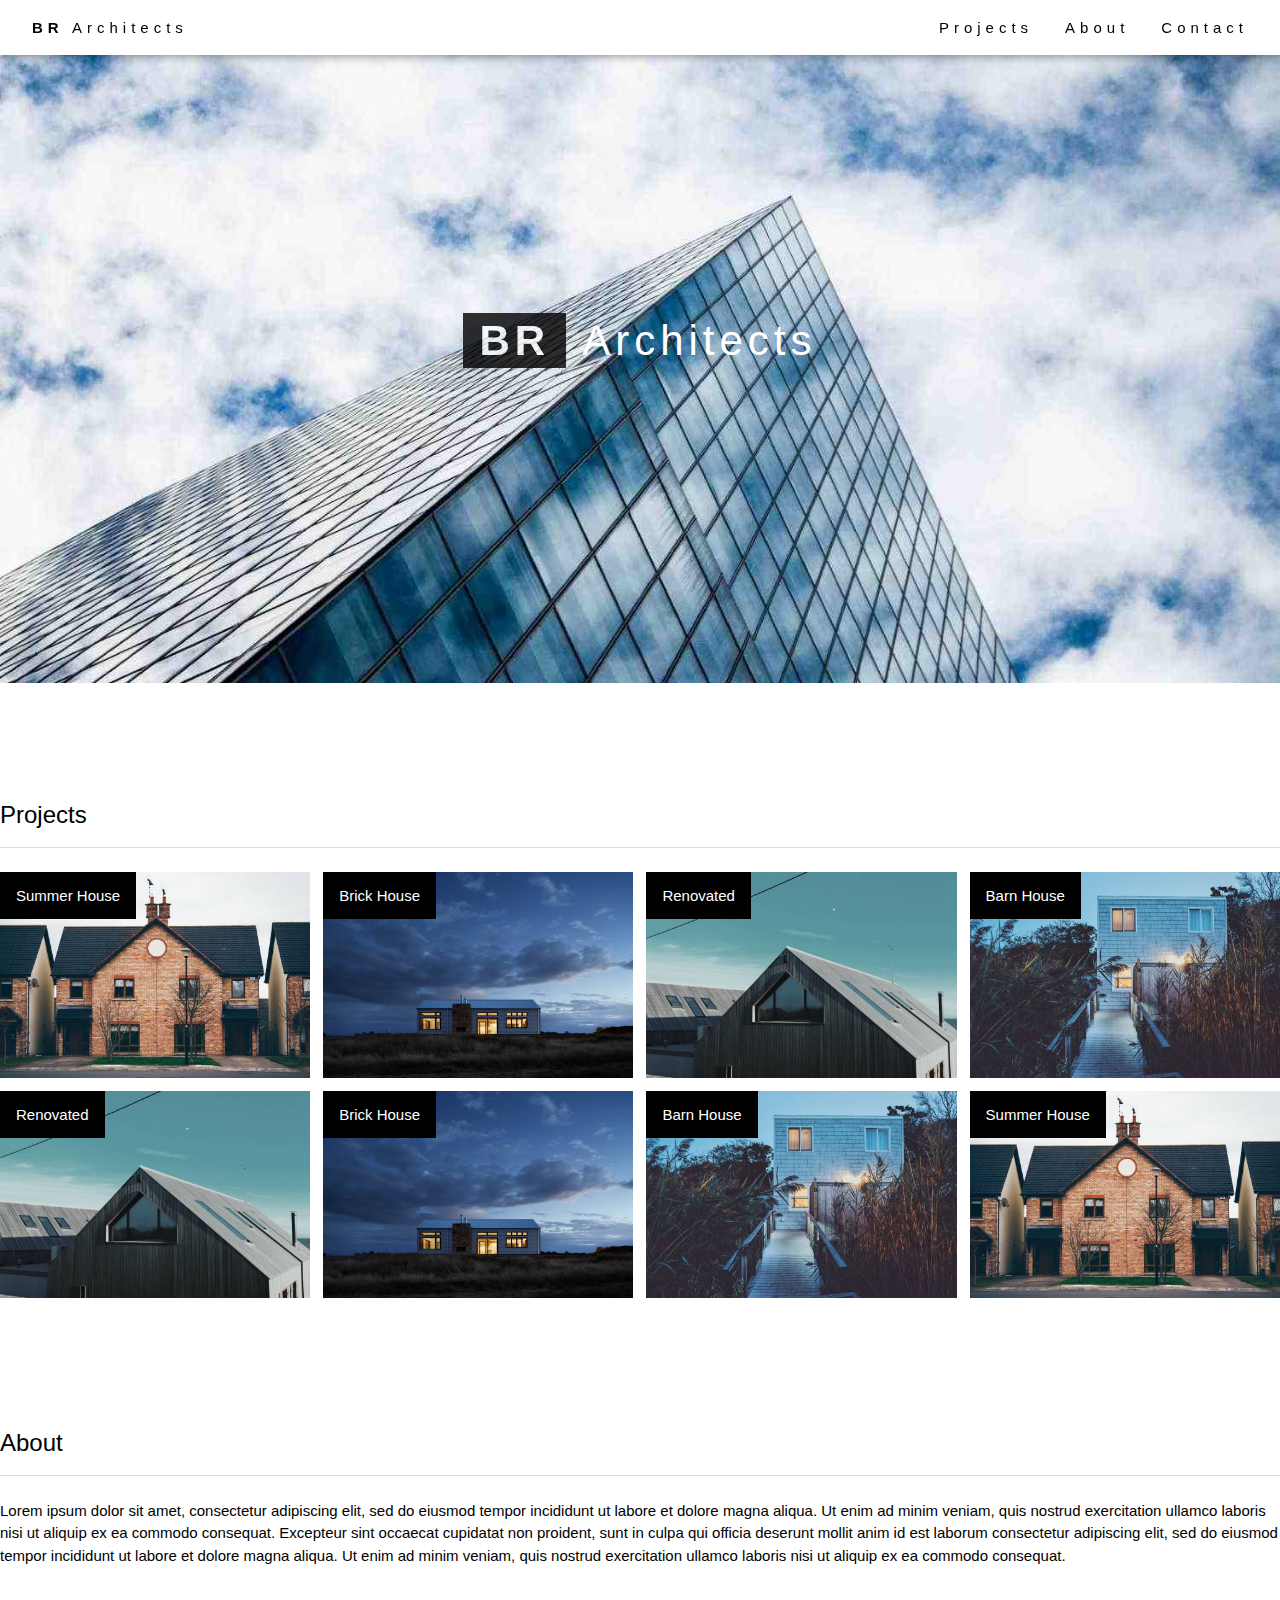
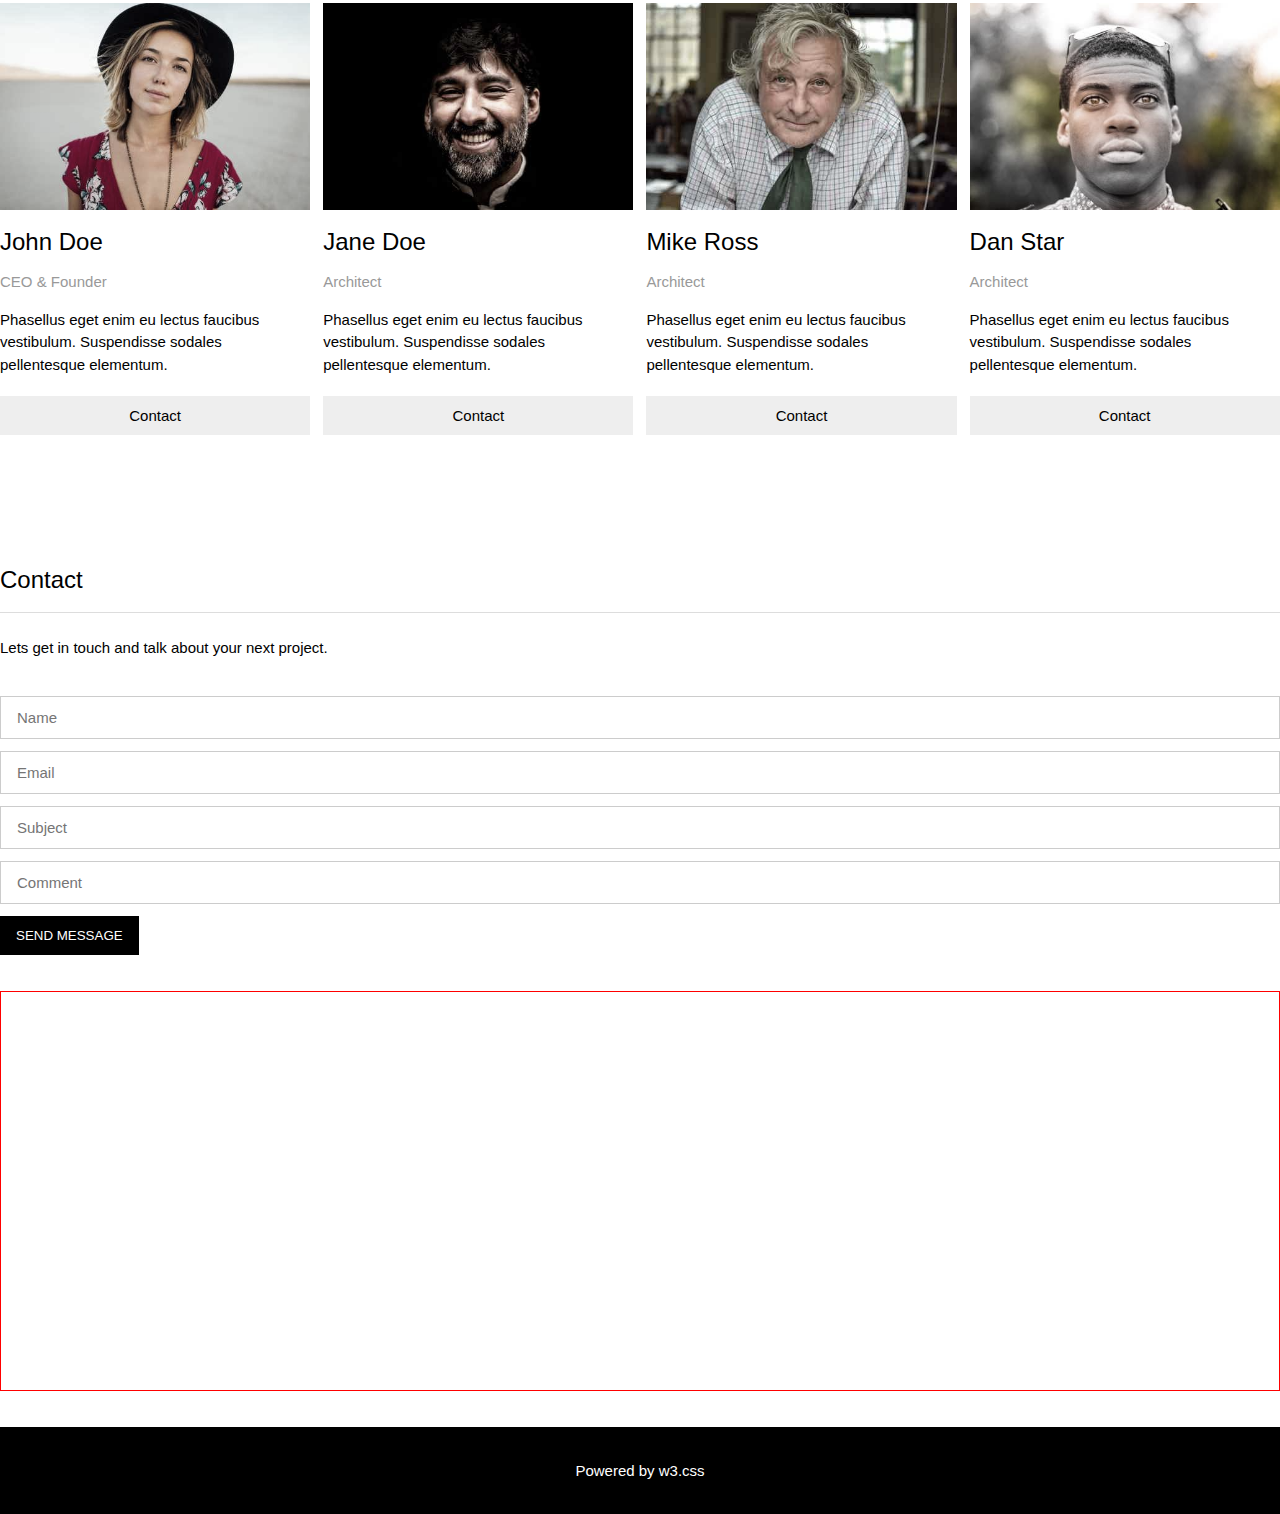
==== public/html/index.html @ 5e9d5acf "firebase 배포완료" ====
<!DOCTYPE html>
<html lang="ko">
<head>
	<meta charset="UTF-8">
	<meta http-equiv="X-UA-Compatible" content="IE=edge">
	<meta name="viewport" content="width=device-width, initial-scale=1.0">
	<title>BR Architects</title>
	<link rel="stylesheet" href="../css/all.min.css">
	<link rel="stylesheet" href="../css/base.css">
	<link rel="stylesheet" href="../css/common.css">
	<link rel="stylesheet" href="../css/index.css">
</head>
<body>
	<!-- header.header-wrapper -->
	<header class="header-wrapper">
		<h1 class="logo">
			<a href="#" class="navi"><strong>BR</strong> Architects</a>
		</h1>
		<nav class="navi-wrap">
			<a href="#" class="navi">Projects</a>
			<a href="#" class="navi">About</a>
			<a href="#" class="navi">Contact</a>
		</nav>
	</header>

	<!-- section.main-wrapper -->
	<section class="main-wrapper">
		<div class="wrapper">
			<img src="../img/architect.jpg" alt="main" class="w100">
			<div class="title-wrap">
				<h2 class="title">
					<span>BR</span>Architects
				</h2>
			</div>
		</div>
	</section>

	<!-- section.prj-wrapper -->
	<section class="prj-wrapper">
		<div class="wrapper">
			<h3 class="title">Projects</h3>
			<ul class="prj-wrap">
				<li class="prj">
					<img src="../img/house2.jpg" alt="house" class="w100">
					<h4 class="title">Summer House</h4>
				</li>
				<li class="prj">
					<img src="../img/house3.jpg" alt="house" class="w100">
					<h4 class="title">Brick House</h4>
				</li>
				<li class="prj">
					<img src="../img/house4.jpg" alt="house" class="w100">
					<h4 class="title">Renovated</h4>
				</li>
				<li class="prj">
					<img src="../img/house5.jpg" alt="house" class="w100">
					<h4 class="title">Barn House</h4>
				</li>
				<li class="prj">
					<img src="../img/house4.jpg" alt="house" class="w100">
					<h4 class="title">Renovated</h4>
				</li>
				<li class="prj">
					<img src="../img/house3.jpg" alt="house" class="w100">
					<h4 class="title">Brick House</h4>
				</li>
				<li class="prj">
					<img src="../img/house5.jpg" alt="house" class="w100">
					<h4 class="title">Barn House</h4>
				</li>
				<li class="prj">
					<img src="../img/house2.jpg" alt="house" class="w100">
					<h4 class="title">Summer House</h4>
				</li>
			</ul>
		</div>
	</section>

	<!-- section.about-wrapper -->
	<section class="about-wrapper">
		<div class="wrapper">
			<h3 class="title">About</h3>
			<p class="summary">Lorem ipsum dolor sit amet, consectetur adipiscing elit, sed do eiusmod tempor incididunt ut labore et dolore magna aliqua. Ut enim ad minim veniam, quis nostrud exercitation ullamco laboris nisi ut aliquip ex ea commodo consequat. Excepteur sint occaecat cupidatat non proident, sunt in culpa qui officia deserunt mollit anim id est laborum consectetur adipiscing elit, sed do eiusmod tempor incididunt ut labore et dolore magna aliqua. Ut enim ad minim veniam, quis nostrud exercitation ullamco laboris nisi ut aliquip ex ea commodo consequat.</p>
			<ul class="team-wrap">
				<li class="team">
					<div class="imgs">
						<img src="../img/team1.jpg" alt="team" class="w100">
					</div>
					<h4 class="name">John Doe</h4>
					<h5 class="title">CEO & Founder</h5>
					<p class="content">Phasellus eget enim eu lectus faucibus vestibulum. Suspendisse sodales pellentesque elementum.</p>
					<a href="#" class="bt-contact">Contact</a>
				</li>
				<li class="team">
					<div class="imgs">
						<img src="../img/team2.jpg" alt="team" class="w100">
					</div>
					<h4 class="name">Jane Doe</h4>
					<h5 class="title">Architect</h5>
					<p class="content">Phasellus eget enim eu lectus faucibus vestibulum. Suspendisse sodales pellentesque elementum.</p>
					<a href="#" class="bt-contact">Contact</a>
				</li>
				<li class="team">
					<div class="imgs">
						<img src="../img/team3.jpg" alt="team" class="w100">
					</div>
					<h4 class="name">Mike Ross</h4>
					<h5 class="title">Architect</h5>
					<p class="content">Phasellus eget enim eu lectus faucibus vestibulum. Suspendisse sodales pellentesque elementum.</p>
					<a href="#" class="bt-contact">Contact</a>
				</li>
				<li class="team">
					<div class="imgs">
						<img src="../img/team4.jpg" alt="team" class="w100">
					</div>
					<h4 class="name">Dan Star</h4>
					<h5 class="title">Architect</h5>
					<p class="content">Phasellus eget enim eu lectus faucibus vestibulum. Suspendisse sodales pellentesque elementum.</p>
					<a href="#" class="bt-contact">Contact</a>
				</li>
			</ul>
		</div>
	</section>

	<!-- section.contact-wrapper -->
	<section class="contact-wrapper">
		<div class="wrapper">
			<h3 class="title">Contact</h3>
			<p class="summary">Lets get in touch and talk about your next project.</p>
			<form action="#" class="contact-form">
				<!-- input.input.w100*4 -->
				<input type="text" class="input w100" placeholder="Name">
				<input type="text" class="input w100" placeholder="Email">
				<input type="text" class="input w100" placeholder="Subject">
				<input type="text" class="input w100" placeholder="Comment">
				<button class="bt bt-black bt-send">SEND MESSAGE</button>
			</form>
			<div class="map-wrap" id="map">
				<!-- <img src="../img/map.jpg" alt="map" class="w100"> -->
			</div>
		</div>
	</section>

	<!-- footer.footer-wrapper -->
	<footer class="footer-wrapper">
		Powered by <a href="#">w3.css</a>
	</footer>
	<!-- 각자의 appkey를 넣어주세요. 그냥 쓰시면 안되요 -->
	<script type="text/javascript" src="//dapi.kakao.com/v2/maps/sdk.js?appkey=c4fc11a70bc6856103864b3968ccdcb2"></script>
	<script src="../js/index.js"></script>
</body>
</html>
---- public/css/base.css ----
/* font-weight: normal, bold, bolder, light, lighter */
/* font-weight: 100, 200, 300, 400, 800 */
html, body, h1, h2, h3, h4, h5, h6, p, div, form, input, textarea, table, td, th, header, section, aside, footer, article, nav, ul, ol, li {margin: 0; padding: 0; box-sizing: border-box; line-height: 1; font-size: inherit; font-weight: inherit;}
ul, ol {list-style: none;}
h1, h2, h3, h4, h5, h6 {font-weight: inherit;}
img {vertical-align: bottom;}
table {border-spacing: 0; border-collapse: collapse;}
input, input:focus {outline: none;}

a {color: inherit; text-decoration: none;}

.clear::after {display: block; content: ''; clear: both;}

.w100 {width: 100%;}
.mw100 {max-width: 100%;}
---- public/css/common.css ----
html, body {font-family: Verdana, Geneva, Tahoma, sans-serif; font-size: 15px;}

.wrapper {font-family: 'Segoe UI', Tahoma, Geneva, Verdana, sans-serif; max-width: 1500px; margin: auto;}

h3.title {padding: 20px 0; font-size: 24px; margin-bottom: 24px; border-bottom: 1px solid #ddd;}
p.summary {line-height: 1.5; margin-bottom: 36px;}

.input {padding: 12px 16px; font-size: inherit; border: 1px solid #ccc; outline: hidden;}
.input:focus {outline: hidden;}

.bt {padding: 12px 16px; border: none; outline: hidden; cursor: pointer;}
.bt:focus {outline: hidden;}
.bt-black {background-color: #000; color: #fff;}
.bt-black:hover {background-color: #ccc; color: #000;}

/************** header-wrapper **************/
.header-wrapper {position: fixed; width: 100%; background-color: #fff; padding: 8px 16px; display: flex; justify-content: space-between; align-items: center; box-shadow: 0 0 10px rgba(0, 0, 0, .5); z-index: 99;}
.header-wrapper .navi {padding: 12px 16px; letter-spacing: 5px;}
.header-wrapper .navi:hover {background-color: #ccc;}
.header-wrapper .navi-wrap {display: flex;}

/************** footer-wrapper **************/
.footer-wrapper {background-color: #000; color: #fff; text-align: center; padding: 36px 0;}
---- public/css/index.css ----
section:not(.main-wrapper) {padding-top: 100px;}

/************** main-wrapper **************/
.main-wrapper .wrapper {position: relative;}
.main-wrapper .title-wrap {position: absolute; width: 100%; height: 100%; top: 0; left: 0; display: flex; justify-content: center; align-items: center; font-size: 42px; color: #fff; letter-spacing: 5px;}
.main-wrapper .title-wrap span {background-color: #000; padding: 4px 16px; font-weight: bold; margin-right: 16px; opacity: .8;}


/************** prj-wrapper **************/
.prj-wrapper .wrapper {overflow: hidden;}
.prj-wrapper .prj-wrap {display: flex; flex-wrap: wrap; width: 101%;}
.prj-wrapper .prj-wrap .prj {position: relative; width: 24%; margin: 0 1% 1% 0;}
.prj-wrapper .prj-wrap .prj h4.title {position: absolute; top: 0; left: 0; padding: 16px; background-color: #000; color: #fff;}


/************** about-wrapper **************/
.about-wrapper {}
.about-wrapper .wrapper {overflow: hidden;}
.about-wrapper .team-wrap {display: flex; width: 101%;}
.about-wrapper .team-wrap .team {width: 24%; margin: 0 1% 1% 0;}
.about-wrapper .team > *:not(:last-child) {margin-bottom: 20px;}
.about-wrapper .team .imgs {filter: grayscale(.5);}
.about-wrapper .team h4.name {font-size: 24px;}
.about-wrapper .team h5.title {color: #999;}
.about-wrapper .team p.content {line-height: 1.5;}
.about-wrapper .team a.bt-contact {display: block; padding: 12px; text-align: center; background-color: #eee;}
.about-wrapper .team a.bt-contact:hover {background-color: #ccc;}


/************** contact-wrapper **************/
.contact-wrapper {margin-bottom: 36px;}
.contact-wrapper .input {margin-bottom: 12px;}
.contact-wrapper .contact-form {margin-bottom: 36px;}
.contact-wrapper .map-wrap {width: 100%; height: 400px; border: 1px solid red;}
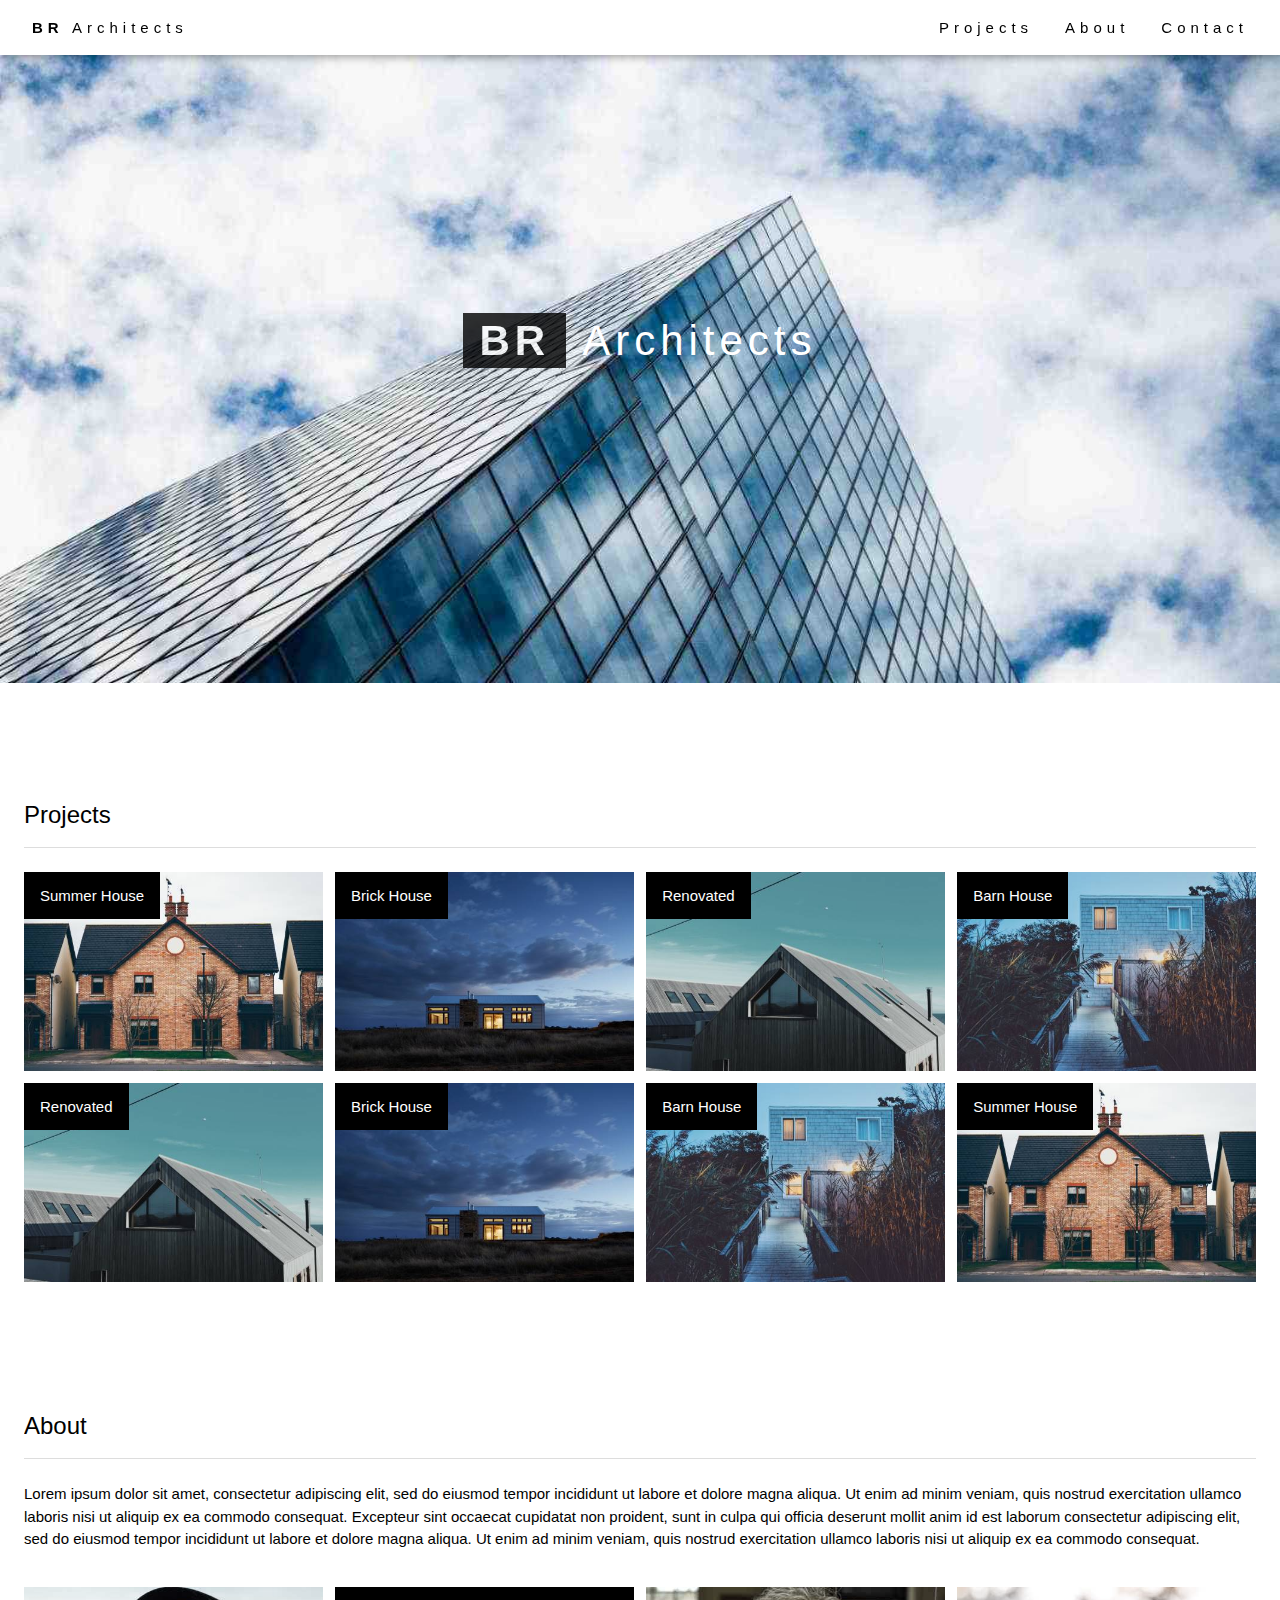
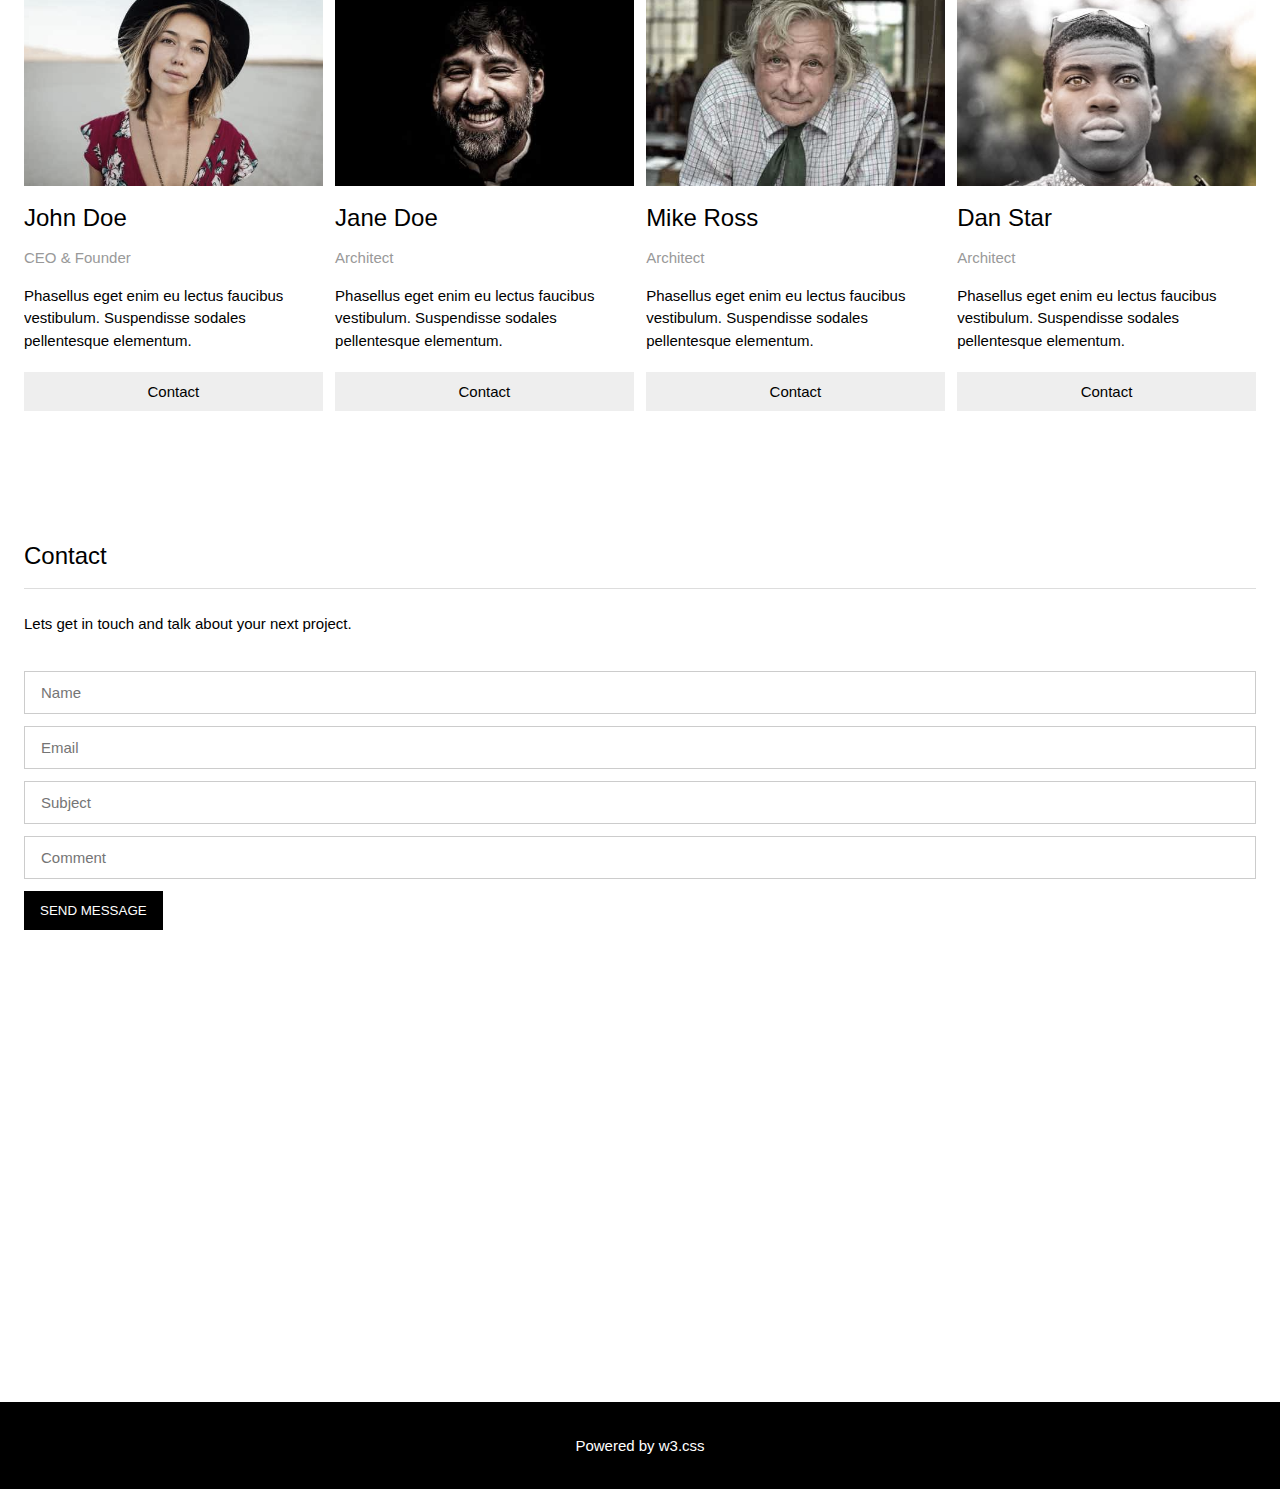
==== commit e171b844: "반응형 완료" ====
--- a/public/html/index.html
+++ b/public/html/index.html
@@ -26,17 +26,17 @@
 	<!-- section.main-wrapper -->
 	<section class="main-wrapper">
 		<div class="wrapper">
-			<img src="../img/architect.jpg" alt="main" class="w100">
+			<img src="../img/architect.jpg" alt="main" class="main-img">
 			<div class="title-wrap">
 				<h2 class="title">
-					<span>BR</span>Architects
+					<span>BR</span><span>Architects</span>
 				</h2>
 			</div>
 		</div>
 	</section>
 
 	<!-- section.prj-wrapper -->
-	<section class="prj-wrapper">
+	<section class="section-wrapper prj-wrapper">
 		<div class="wrapper">
 			<h3 class="title">Projects</h3>
 			<ul class="prj-wrap">
@@ -77,7 +77,7 @@
 	</section>
 
 	<!-- section.about-wrapper -->
-	<section class="about-wrapper">
+	<section class="section-wrapper about-wrapper">
 		<div class="wrapper">
 			<h3 class="title">About</h3>
 			<p class="summary">Lorem ipsum dolor sit amet, consectetur adipiscing elit, sed do eiusmod tempor incididunt ut labore et dolore magna aliqua. Ut enim ad minim veniam, quis nostrud exercitation ullamco laboris nisi ut aliquip ex ea commodo consequat. Excepteur sint occaecat cupidatat non proident, sunt in culpa qui officia deserunt mollit anim id est laborum consectetur adipiscing elit, sed do eiusmod tempor incididunt ut labore et dolore magna aliqua. Ut enim ad minim veniam, quis nostrud exercitation ullamco laboris nisi ut aliquip ex ea commodo consequat.</p>
@@ -123,7 +123,7 @@
 	</section>
 
 	<!-- section.contact-wrapper -->
-	<section class="contact-wrapper">
+	<section class="section-wrapper contact-wrapper">
 		<div class="wrapper">
 			<h3 class="title">Contact</h3>
 			<p class="summary">Lets get in touch and talk about your next project.</p>
--- a/public/css/common.css
+++ b/public/css/common.css
@@ -20,4 +20,20 @@
 .header-wrapper .navi-wrap {display: flex;}
 
 /************** footer-wrapper **************/
-.footer-wrapper {background-color: #000; color: #fff; text-align: center; padding: 36px 0;}+.footer-wrapper {background-color: #000; color: #fff; text-align: center; padding: 36px 0;}
+
+@media screen and (max-width: 1199px) {
+	
+}
+
+@media screen and (max-width: 991px) {
+
+}
+
+@media screen and (max-width: 767px) {
+	.header-wrapper {padding: 16px;}
+	.header-wrapper .navi-wrap {display: none;}
+}
+
+@media screen and (max-width: 575px) {
+}--- a/public/css/index.css
+++ b/public/css/index.css
@@ -1,9 +1,11 @@
 section:not(.main-wrapper) {padding-top: 100px;}
+.section-wrapper {padding: 0 24px;}
 
 /************** main-wrapper **************/
 .main-wrapper .wrapper {position: relative;}
+.main-wrapper .main-img {width: 100%;}
 .main-wrapper .title-wrap {position: absolute; width: 100%; height: 100%; top: 0; left: 0; display: flex; justify-content: center; align-items: center; font-size: 42px; color: #fff; letter-spacing: 5px;}
-.main-wrapper .title-wrap span {background-color: #000; padding: 4px 16px; font-weight: bold; margin-right: 16px; opacity: .8;}
+.main-wrapper .title-wrap span:first-child {background-color: #000; padding: 4px 16px; font-weight: bold; margin-right: 16px; opacity: .8;}
 
 
 /************** prj-wrapper **************/
@@ -16,7 +18,7 @@
 /************** about-wrapper **************/
 .about-wrapper {}
 .about-wrapper .wrapper {overflow: hidden;}
-.about-wrapper .team-wrap {display: flex; width: 101%;}
+.about-wrapper .team-wrap {display: flex; flex-wrap: wrap; width: 101%;}
 .about-wrapper .team-wrap .team {width: 24%; margin: 0 1% 1% 0;}
 .about-wrapper .team > *:not(:last-child) {margin-bottom: 20px;}
 .about-wrapper .team .imgs {filter: grayscale(.5);}
@@ -31,6 +33,32 @@
 .contact-wrapper {margin-bottom: 36px;}
 .contact-wrapper .input {margin-bottom: 12px;}
 .contact-wrapper .contact-form {margin-bottom: 36px;}
-.contact-wrapper .map-wrap {width: 100%; height: 400px; border: 1px solid red;}
+.contact-wrapper .map-wrap {width: 100%; height: 400px;}
 
 
+
+@media screen and (max-width: 1199px) {
+	.prj-wrapper .prj-wrap .prj {width: 32.3333%;}
+}
+
+@media screen and (max-width: 991px) {
+	.prj-wrapper .prj-wrap {width: 102%;}
+	.prj-wrapper .prj-wrap .prj {width: 48%; margin: 0 2% 2% 0;}
+	.about-wrapper .team-wrap {width: 102%;}
+	.about-wrapper .team-wrap .team {width: 48%; margin: 0 2% 2% 0; border: 1px solid #ddd; padding: 16px;}
+}
+
+@media screen and (max-width: 767px) {
+	.main-wrapper .wrapper {background-image: url(../img/architect.jpg); background-position: center; background-size: cover; min-height: 400px;}
+	.main-wrapper .main-img {display: none;}
+	.main-wrapper .title-wrap span:last-child {display: none;}
+	.prj-wrapper .prj-wrap {width: 100%;}
+	.prj-wrapper .prj-wrap .prj {width: 100%; margin: 0 0 3% 0;}
+}
+
+@media screen and (max-width: 575px) {
+	.section-wrapper {padding: 0 16px;}
+	.about-wrapper .team-wrap {width: 100%;}
+	.about-wrapper .team-wrap .team {width: 100%; margin: 0 0 5% 0;}
+}
+
